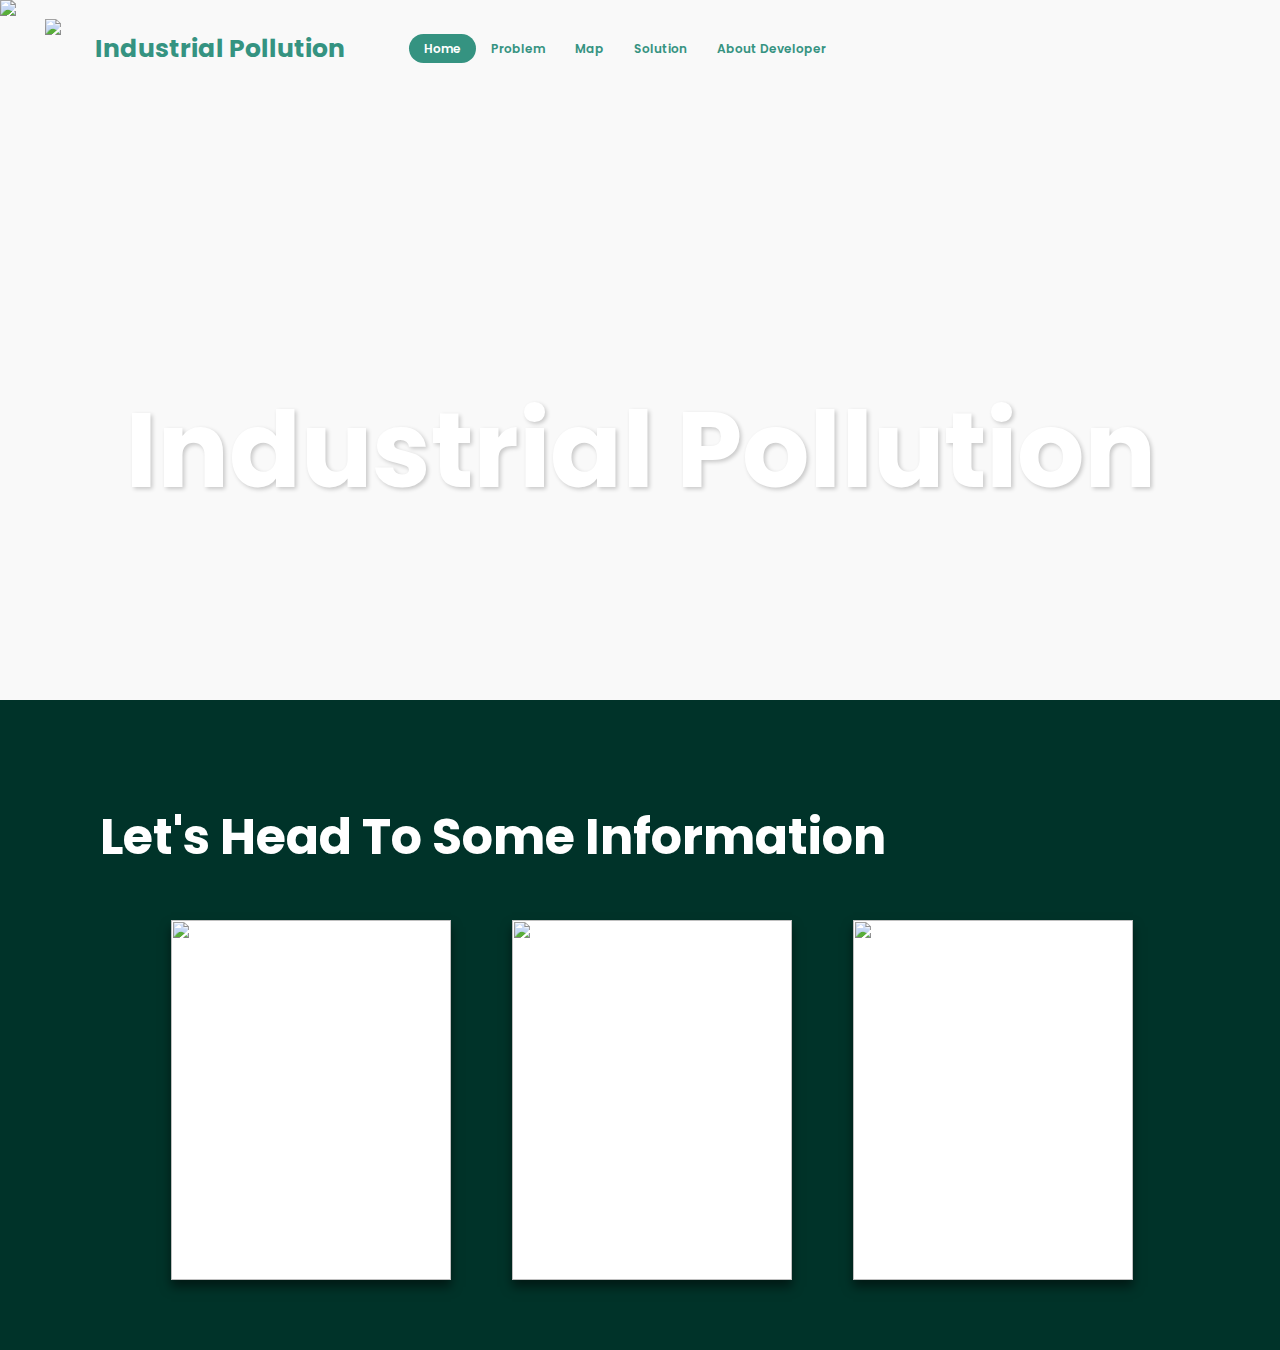
==== index.html @ d5214a18 "Home Page files" ====
<!DOCTYPE html>
<html lang="en">

<head>
    <meta charset="UTF-8">
    <meta http-equiv="X-UA-Compatible" content="IE=edge">
    <meta name="viewport" content="width=device-width, initial-scale=1.0">
    <title>Industrial Pollution</title>
    <link rel="stylesheet" href="style.css">
    <link rel="stylesheet" type="text/css" href="style1.css">
    <link rel="stylesheet" href="responsive.css">
</head>

<body>


    <header>
        <h2 class="logo">Industrial Pollution</h2>
        <nav class="navigation">
            <a href="#" class="active">Home</a>
            <a href="C:\USERS\PUBLIC\Pawan Gupta 9th A SST holiday homework\Problem Page\index.html">Problem</a>
            <a href="C:\USERS\PUBLIC\Pawan Gupta 9th A SST holiday homework\Map Page\index.html">Map</a>
            <a href="C:\USERS\PUBLIC\Pawan Gupta 9th A SST holiday homework\solution page\index.html">Solution</a>
            <a href="C:\USERS\PUBLIC\Pawan Gupta 9th A SST holiday homework\About Developer Page\index.html">About Developer</a>
        
        </nav>
    </header>

    <img src="C:\USERS\PUBLIC\Pawan Gupta 9th A SST holiday homework\logo (Custom).png" id="Logo_Image">

       
    <section class="parallax">
        
        <img src="C:\USERS\PUBLIC\Pawan Gupta 9th A SST holiday homework\Start Project Parallax Scrolling Website\hill1.png" id="hill1">
        <img src="C:\USERS\PUBLIC\Pawan Gupta 9th A SST holiday homework\Start Project Parallax Scrolling Website\hill2.png" id="hill2">
        <img src="C:\USERS\PUBLIC\Pawan Gupta 9th A SST holiday homework\Start Project Parallax Scrolling Website\hill3.png" id="hill3">
        <img src="C:\USERS\PUBLIC\Pawan Gupta 9th A SST holiday homework\Start Project Parallax Scrolling Website\hill4.png" id="hill4">
        <img src="C:\USERS\PUBLIC\Pawan Gupta 9th A SST holiday homework\Start Project Parallax Scrolling Website\hill5.png" id="hill5">
        <img src="C:\USERS\PUBLIC\Pawan Gupta 9th A SST holiday homework\Start Project Parallax Scrolling Website\tree.png" id="tree">
        
        <img src="C:\USERS\PUBLIC\Pawan Gupta 9th A SST holiday homework\Start Project Parallax Scrolling Website\leaf.png" id="leaf">
        <h2 id="text">Industrial Pollution</h2>
        <img src="C:\USERS\PUBLIC\Pawan Gupta 9th A SST holiday homework\Start Project Parallax Scrolling Website\plant.png" id="plant">
       </section>
       

       
       
       <section class="sec">
        <h2>Let's Head To Some Information</h2>
        
        
       </section>
       

       <div class="wrapper">
        <div class="card">
         <img src="C:\USERS\PUBLIC\Pawan Gupta 9th A SST holiday homework\card hover try\problem.jpg" >
         <div class="info">
            <h1>Problem</h1>
            <p>Here You can see the problem of Industrial Pollution</p>
            <a href="C:\USERS\PUBLIC\Pawan Gupta 9th A SST holiday homework\Problem Page\index.html" class="btn">Read More</a>
    
         </div>   
        </div>
    
        <div class="card">
            <img src="C:\USERS\PUBLIC\Pawan Gupta 9th A SST holiday homework\card hover try\map.jpg" >
            <div class="info">
               <h1>Map</h1>
               <p>Here You can see the Industrial Map of Uttar Pradesh</p>
               <a href="C:\USERS\PUBLIC\Pawan Gupta 9th A SST holiday homework\Map Page\index.html" class="btn">Read More</a>
       
            </div>   
           </div>
    
    
           <div class="card">
            <img src="C:\USERS\PUBLIC\Pawan Gupta 9th A SST holiday homework\card hover try\solution.jpg" >
            <div class="info">
               <h1>Solution</h1>
               <p>Here You can see the Solution of Industrial Pollution</p>
               <a href="C:\USERS\PUBLIC\Pawan Gupta 9th A SST holiday homework\solution page\index.html" class="btn">Read More</a>
       
            </div>   
           </div>
    
    
    </div>

    


    <script src="script.js"></script>
</body>

</html>
---- style.css ----
@import url('https://fonts.googleapis.com/css2?family=Poppins:wght@300;400;500;600;700;800;900&display=swap');

* {
    margin: 0;
    padding: 0;
    box-sizing: border-box;
    font-family: 'Poppins', sans-serif, 'lato';
}



body {

background: #f9f9f9;
min-height: 100vh;
overflow-x: hidden;


}


header {

    position: absolute;
    top: 0;
    left: 0;
    width: 100%;
    padding: 30px 100px;
    display: flex;
    justify-content: flex-start;
    align-items: center;
    z-index: 100;




}

.logo {

    font-size: .8cm;
    color: #359381;
    pointer-events: none;
    margin-right: 235px;


}


.navigation a {
    text-decoration: none;
    color: #359381;
    padding: 6px 15px;
    border-radius: 20px;
    margin: 0 10px;
    font-weight: 600;

}


.navigation a:hover, 
.navigation a.active {

    background: #359381;
    color: #fff;
}





.parallax {

    position: relative;
    display: flex;
    justify-content: center;
    align-items: center;
    height: 100vh;
    
}


#text {

     position: absolute;
     font-size: 2.8cm;
     color: #fff;
     text-shadow: 2px 2px 4px rgba(0,0,0, .2);
}

.parallax img {

    position: absolute;
    top: 0;
    left: 0;
    width: 100%;
    pointer-events: none;

}

.sec {
    position: relative;
    background: #003329;
    padding: 100px;
    width: 100%;
    height: 700px;
    
}

.sec h2 {
    font-size: 1.3cm;
    color: #fff;
    margin-bottom: 10px;

}

.sec p {
    font-size: 0.5cm;
    color: #003329;
    font-weight: 300;
}



 .wrapper {
    display: flex;
    width: 70%;
    justify-content: space-around;
    align-items: center;
}

 .card {
    width: 280px;
    height: 360px;
    padding: 2rem 1rem;
    background: #fff;
    position: relative;
    display: flex;
    align-items: flex-end;
    box-shadow: 0px 7px 10px rgba(0, 0, 0, 0.5);
    transition: 0.5s ease-in-out;
}


 .card:hover {
    transform: translateY(20px);
}

 .card::before {
    content: "";
    position: absolute;
    top: 0;
    left: 0;
    display: block;
    width: 100%;
    height: 100%;
    background: linear-gradient(to bottom, rgba(0,176,155,0.5), rgba(150,201,61,1));
    z-index: 2;
    transition: 0.5s all;
    opacity: 0;

}


 .card:hover:before {
    opacity: 1;
}

 .card img{

width: 100%;
height: 100%;
object-fit: cover;
position: absolute;
top: 0;
left: 0;

}

 .card .info{
    position: relative;
    z-index: 3;
    color: #fff;
    opacity: 0;
    transform: translateY(30px);
    transition: 0.5s all;
}

 .card:hover .info{
    opacity: 1;
    transform: translateY(0px);
}

 .card .info p{
    letter-spacing: 1px;
    font-size: 15px;
    margin-top: 8px;
    margin-bottom: 20px;
}

 .card .info h1{
    margin: 0;
}

 .card .info .btn{
    text-decoration: none;
    padding: 0.5rem 1rem;
    background: #fff;
    color: #000;
    font-size: 14px;
    font-weight: bold;
    cursor: pointer;
    transition: 0.4s ease-in-out;
}

 .card .info .btn:hover{
    box-shadow: 0px 7px 10px rgba(0, 0, 0, 0.5);
}


.wrapper {
    position: absolute; top: 1200px;
    left: 300px;
}



#Logo_Image{

    position: absolute;top: 19px; 
    position: absolute;left: 45px;

}
---- responsive.css ----
@media only screen and (max-width: 1590px) {

   body{

overflow-x: hidden;

   }
   
   
    .navigation  {

         position: absolute; left: 490px;
         position: absolute; top: 40px;
         font-size: 16px;
         font-weight: 900;
         
         
    }


    .navigation a {

     margin: 0 2px;


    }

    .wrapper {

          position: absolute; left: 255px;
          position: absolute; top: 1140px;
          

    }
    .logo {

        font-size: 25px;
    }

}


@media only screen and (max-width: 1525px) {

    body{

        overflow-x: hidden;
        
           }



.logo {

 font-size: 25px;
 position: absolute; left: 95px;
 position: absolute; top: 30px;


}

.navigation  {

    position: absolute; left: 460px;
    position: absolute; top: 40px;
    font-size: 16px;
    font-weight: 900;
    
    
}


.navigation a {

margin: 0 2px;


}


.parallax {

width: 100%;



}

.sec{


   position: absolute; top: 837px;

}

.wrapper {

    position: absolute; left: 255px;
    position: absolute; top: 1140px;
    

}



}


@media only screen and (max-width: 1472px) {


    body{

        overflow-x: hidden;
        
           }
           
           
            .navigation  {
        
                 position: absolute; left: 470px;
                 position: absolute; top: 40px;
                 font-size: 14px;
                 
                 
                 
            }
        
        
            .navigation a {
        
             margin: 0 -1px;
             font-weight: 700;
        
        
            }

            .sec {

            position: absolute; top: 796px;
            height: 650px;

            }

            .wrapper {

                position: absolute; left: 210px;
                position: absolute; top: 1000px;

                

            }

            
            
            

}



@media only screen and (max-width: 1399px) {

    body{

        overflow-x: hidden;
        
           }
           
           
            .navigation  {
        
                 position: absolute; left: 430px;
                 position: absolute; top: 40px;
                 font-size: 14px;
                 
                 
                 
            }
        
        
            .navigation a {
        
             margin: 0 -1px;
             font-weight: 700;
        
        
            }


            .sec {

                position: absolute; top: 739px;

            }


            .wrapper {

                position: absolute; top: 960px;
                position: absolute; left: 190px;


            }


            

            


}




@media only screen and (max-width: 1300px) {



    body{

        overflow-x: hidden;
        
           }
           
           
            .navigation  {
        
                 position: absolute; left: 410px;
                 position: absolute; top: 40px;
                 font-size: 12px;
                 
                 
                 
            }
        
        
            .navigation a {
        
             margin: 0 -1px;
             font-weight: 600;
        
        
            }

            .sec {

                position: absolute; top: 700px;

            }



            .wrapper {

                position: absolute; top: 920px;
                position: absolute; left: 140px;
                display: flex;
                width: 80%;
                


            }



}


@media only screen and (max-width: 1171px) {


    body{

        overflow-x: hidden;
        
           }
           
           
            .navigation  {
        
                 position: absolute; left: 370px;
                 position: absolute; top: 40px;
                 font-size: 12px;
                 
                 
                 
            }
        
        
            .navigation a {
        
             margin: 0 -1px;
             font-weight: 600;
        
        
            }

            .sec {

                position: absolute; top: 665px;
                width: 100%;
                height: 580px;

            }



            .wrapper {

                position: absolute; top: 820px;
                position: absolute; left: 60px;
                display: flex;
                width: 90%;

            }

            #text {

                position: absolute; top: 250px;

            }

            .sec h2 {

                position: absolute; top: 20px;

            }

            #Logo_Image {

                position: absolute; left: 17px;

            }

            .logo {

                position: absolute; left: 68px;

            }



}
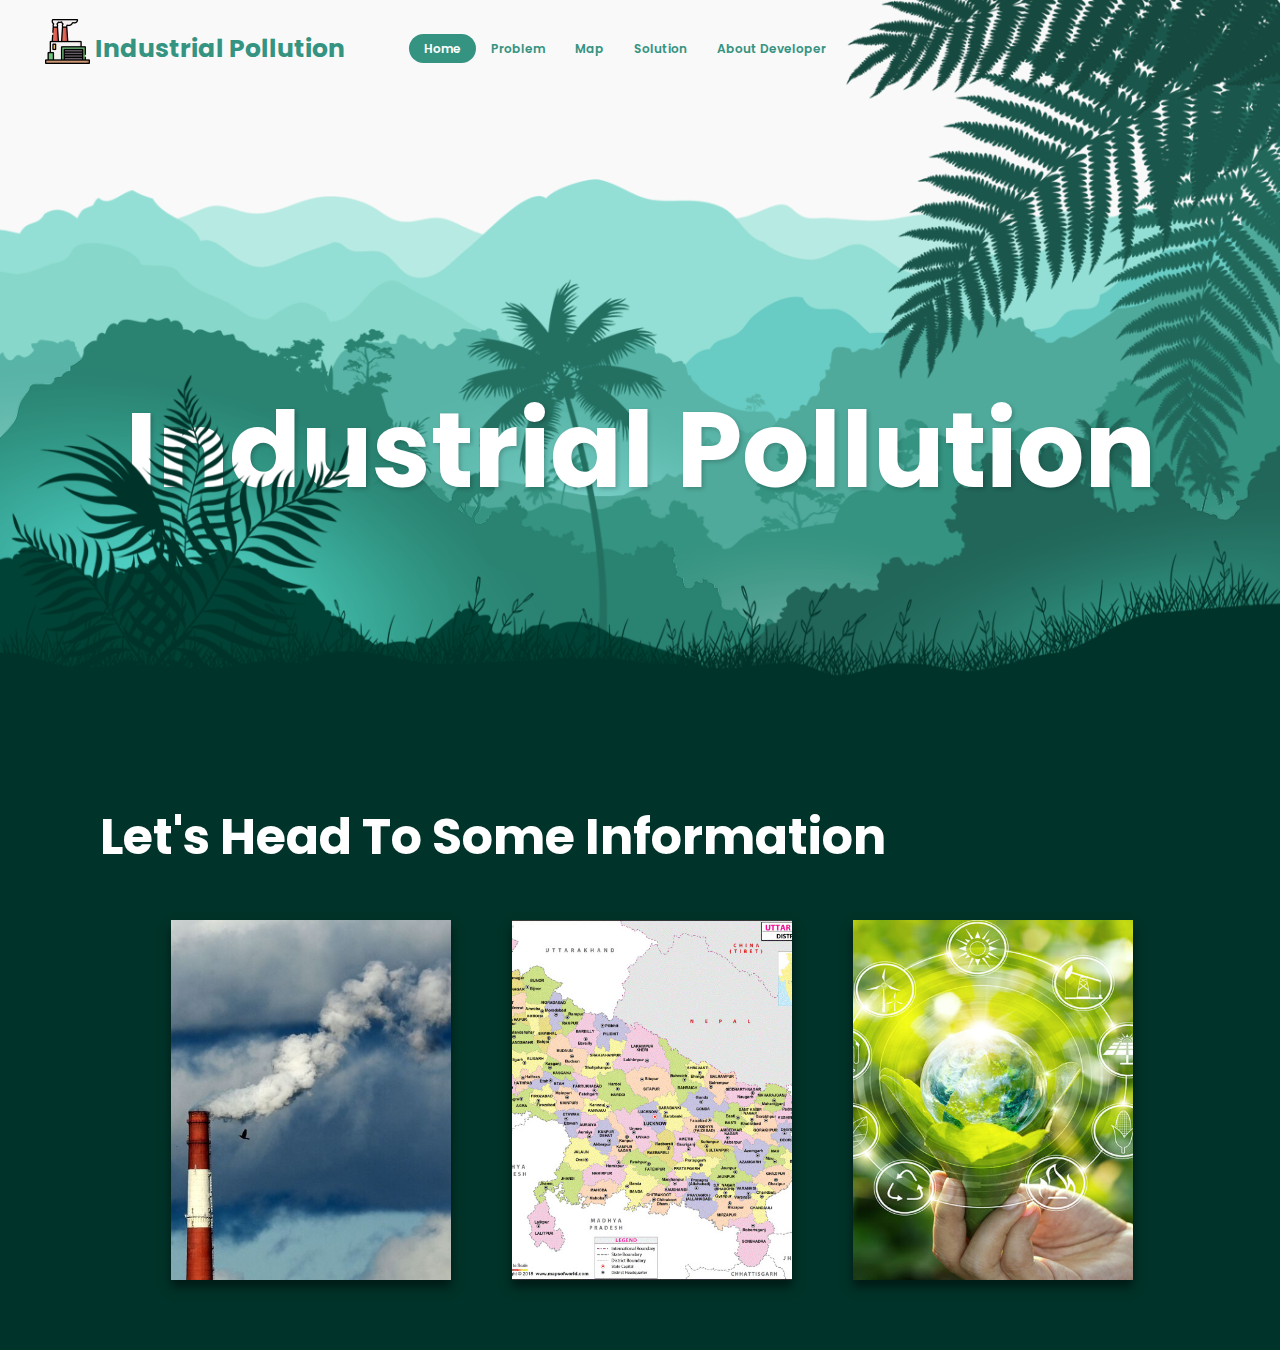
==== commit c7fee6ab: "Merge branch 'main' of https://github.com/NotYoUrPaWanunknown/NotYoUrPaWanunknown.github.io" ====
--- a/index.html
+++ b/index.html
@@ -18,29 +18,29 @@
         <h2 class="logo">Industrial Pollution</h2>
         <nav class="navigation">
             <a href="#" class="active">Home</a>
-            <a href="C:\USERS\PUBLIC\Pawan Gupta 9th A SST holiday homework\Problem Page\index.html">Problem</a>
-            <a href="C:\USERS\PUBLIC\Pawan Gupta 9th A SST holiday homework\Map Page\index.html">Map</a>
-            <a href="C:\USERS\PUBLIC\Pawan Gupta 9th A SST holiday homework\solution page\index.html">Solution</a>
-            <a href="C:\USERS\PUBLIC\Pawan Gupta 9th A SST holiday homework\About Developer Page\index.html">About Developer</a>
+            <a href="./index2.html">Problem</a>
+            <a href="./index.html">Map</a>
+            <a href="./index.html">Solution</a>
+            <a href="./index.html">About Developer</a>
         
         </nav>
     </header>
 
-    <img src="C:\USERS\PUBLIC\Pawan Gupta 9th A SST holiday homework\logo (Custom).png" id="Logo_Image">
+    <img src="./logo (Custom).png" id="Logo_Image">
 
        
     <section class="parallax">
         
-        <img src="C:\USERS\PUBLIC\Pawan Gupta 9th A SST holiday homework\Start Project Parallax Scrolling Website\hill1.png" id="hill1">
-        <img src="C:\USERS\PUBLIC\Pawan Gupta 9th A SST holiday homework\Start Project Parallax Scrolling Website\hill2.png" id="hill2">
-        <img src="C:\USERS\PUBLIC\Pawan Gupta 9th A SST holiday homework\Start Project Parallax Scrolling Website\hill3.png" id="hill3">
-        <img src="C:\USERS\PUBLIC\Pawan Gupta 9th A SST holiday homework\Start Project Parallax Scrolling Website\hill4.png" id="hill4">
-        <img src="C:\USERS\PUBLIC\Pawan Gupta 9th A SST holiday homework\Start Project Parallax Scrolling Website\hill5.png" id="hill5">
-        <img src="C:\USERS\PUBLIC\Pawan Gupta 9th A SST holiday homework\Start Project Parallax Scrolling Website\tree.png" id="tree">
+        <img src="./hill1.png" id="hill1">
+        <img src="./hill2.png" id="hill2">
+        <img src="./hill3.png" id="hill3">
+        <img src="./hill4.png" id="hill4">
+        <img src="./hill5.png" id="hill5">
+        <img src="./tree.png" id="tree">
         
-        <img src="C:\USERS\PUBLIC\Pawan Gupta 9th A SST holiday homework\Start Project Parallax Scrolling Website\leaf.png" id="leaf">
+        <img src="./leaf.png" id="leaf">
         <h2 id="text">Industrial Pollution</h2>
-        <img src="C:\USERS\PUBLIC\Pawan Gupta 9th A SST holiday homework\Start Project Parallax Scrolling Website\plant.png" id="plant">
+        <img src="./plant.png" id="plant">
        </section>
        
 
@@ -55,32 +55,32 @@
 
        <div class="wrapper">
         <div class="card">
-         <img src="C:\USERS\PUBLIC\Pawan Gupta 9th A SST holiday homework\card hover try\problem.jpg" >
+         <img src="./problem.jpg" >
          <div class="info">
             <h1>Problem</h1>
             <p>Here You can see the problem of Industrial Pollution</p>
-            <a href="C:\USERS\PUBLIC\Pawan Gupta 9th A SST holiday homework\Problem Page\index.html" class="btn">Read More</a>
+            <a href="./index.html" class="btn">Read More</a>
     
          </div>   
         </div>
     
         <div class="card">
-            <img src="C:\USERS\PUBLIC\Pawan Gupta 9th A SST holiday homework\card hover try\map.jpg" >
+            <img src="./map.jpg" >
             <div class="info">
                <h1>Map</h1>
                <p>Here You can see the Industrial Map of Uttar Pradesh</p>
-               <a href="C:\USERS\PUBLIC\Pawan Gupta 9th A SST holiday homework\Map Page\index.html" class="btn">Read More</a>
+               <a href="./index.html" class="btn">Read More</a>
        
             </div>   
            </div>
     
     
            <div class="card">
-            <img src="C:\USERS\PUBLIC\Pawan Gupta 9th A SST holiday homework\card hover try\solution.jpg" >
+            <img src="./solution.jpg" >
             <div class="info">
                <h1>Solution</h1>
                <p>Here You can see the Solution of Industrial Pollution</p>
-               <a href="C:\USERS\PUBLIC\Pawan Gupta 9th A SST holiday homework\solution page\index.html" class="btn">Read More</a>
+               <a href="./index.html" class="btn">Read More</a>
        
             </div>   
            </div>
@@ -94,4 +94,4 @@
     <script src="script.js"></script>
 </body>
 
-</html>+</html>
